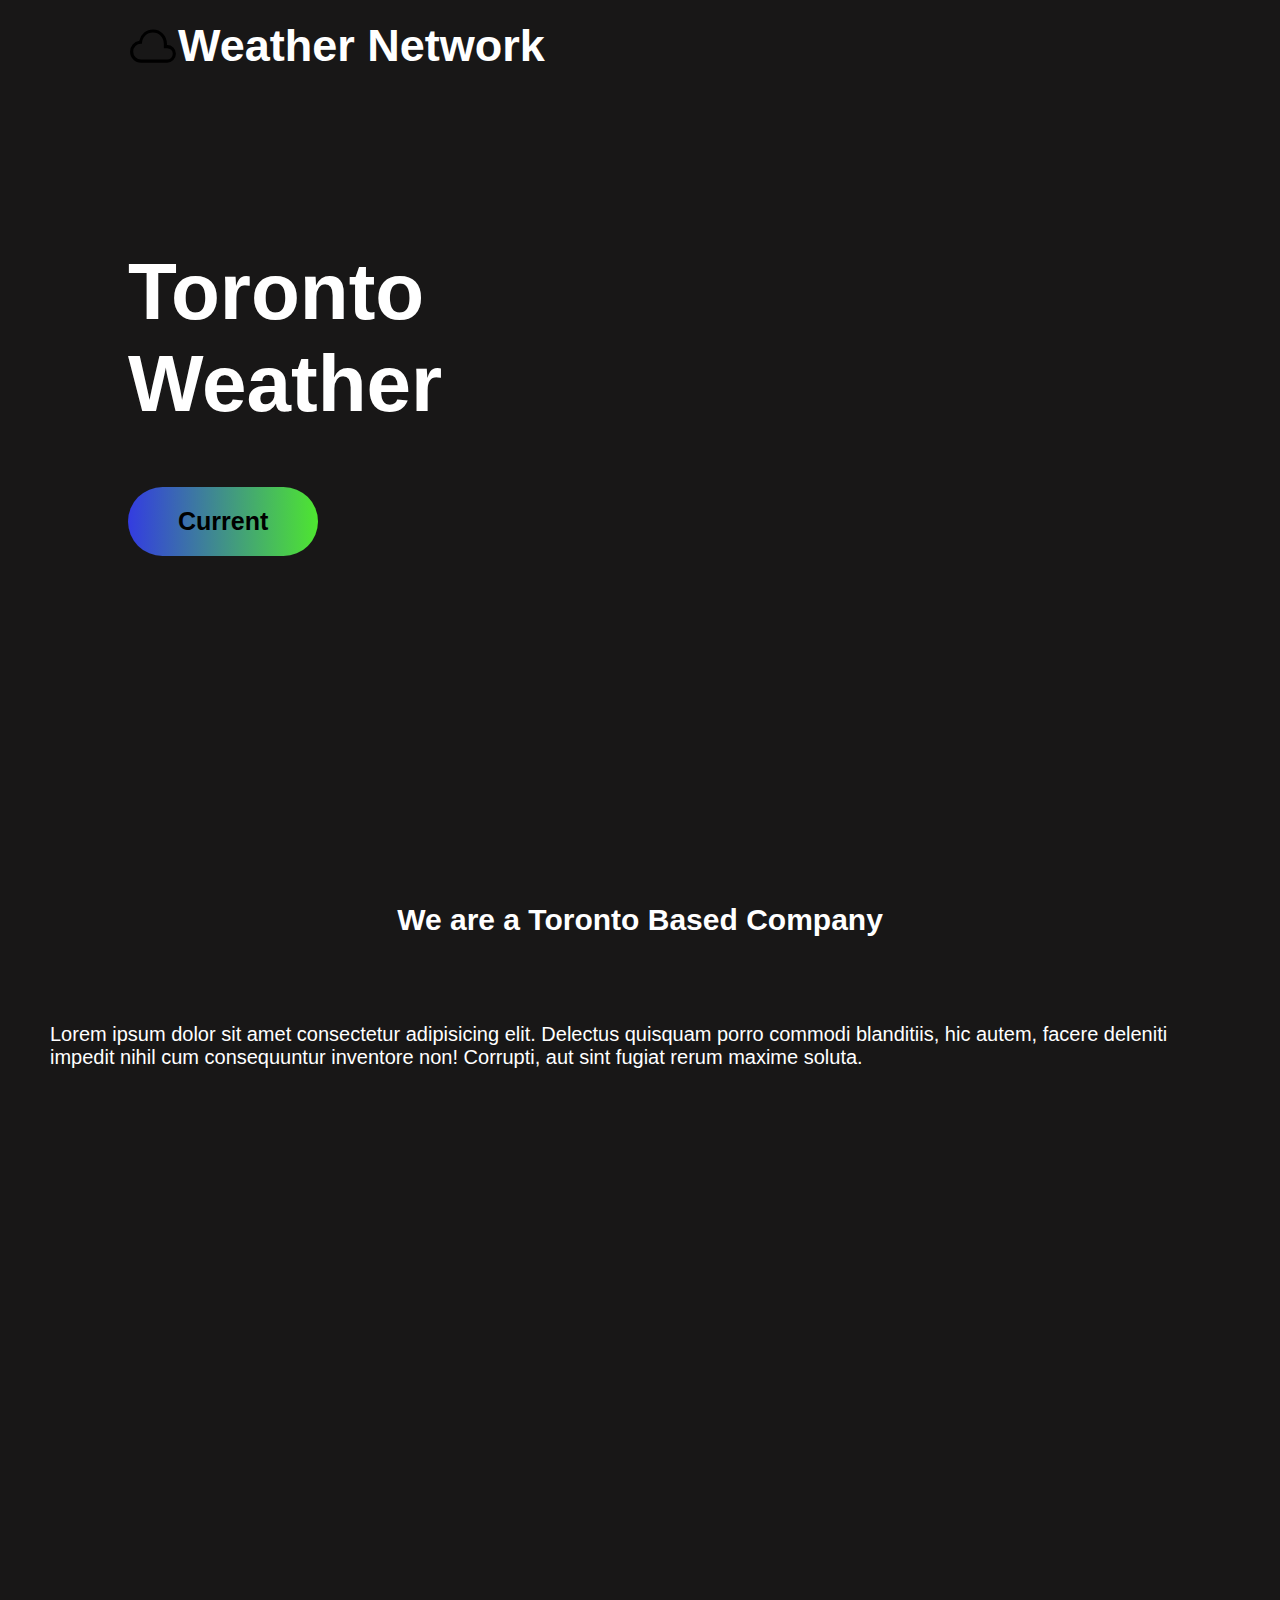
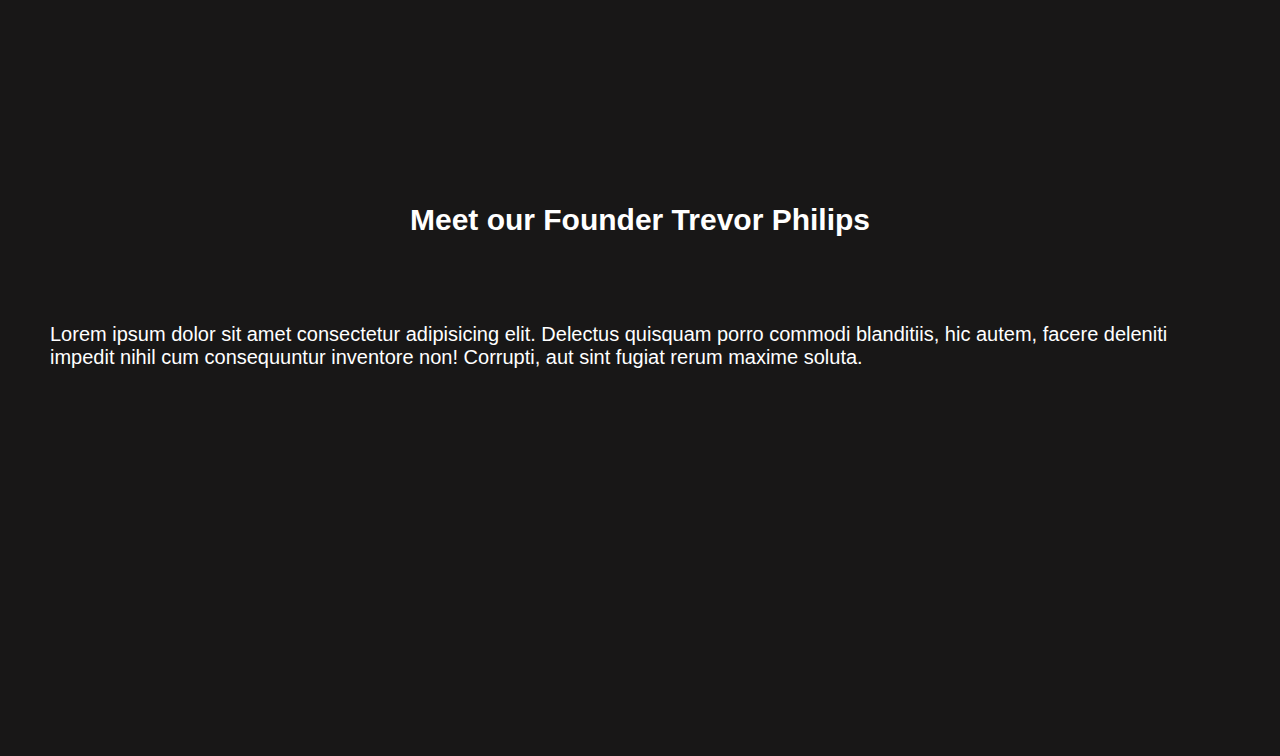
==== index.html @ eb20206c "first commit" ====
<!DOCTYPE html>
<html lang="en">
<head>
    <meta charset="UTF-8">
    <meta name="viewport" content="width=device-width, initial-scale=1.0">
    <link rel="stylesheet" href="style.css">
    <script defer src="app.js"></script>
    <title>WeatherApp</title>
</head>
<body>
    <div class="container">
        <nav>
            <div class="logo">
                <img src="cloudy_FILL0_wght400_GRAD0_opsz48.svg" width="50" height="50">
                <h2>Weather Network</h2>
            </div>
        </nav>

        <div class="content">
            <h2>Toronto<br>Weather</br></h2>
            <button>Current</button>
        </div>
        <div class="image">
            
        </div>
        <section class = "hidden">
            <h2>We are a Toronto Based Company</h2>
            <br>
            <br>
            <P id = "small">
                Lorem ipsum dolor sit amet consectetur adipisicing elit. Delectus quisquam porro commodi blanditiis, hic autem, facere deleniti impedit nihil cum consequuntur inventore non! Corrupti, aut sint fugiat rerum maxime soluta.
            </P>
        </section class = "hidden">
        <section>
            <h2>Meet our Founder Trevor Philips</h2>
            <br>
            <br>
            <P id = "small">
                Lorem ipsum dolor sit amet consectetur adipisicing elit. Delectus quisquam porro commodi blanditiis, hic autem, facere deleniti impedit nihil cum consequuntur inventore non! Corrupti, aut sint fugiat rerum maxime soluta.
            </P>
        </section>
    </div>
</body>
</html>
---- style.css ----
*{
    margin: 0;
    padding: 0;
    box-sizing: border-box;
    font-family: 'Poppins', sans-serif;
}
body{
    background-color: rgb(24, 23, 23);
}

.container{
    height: 100vh;
    width: 100%;
    font-size: 30px;
    background-color: rgb(24, 23, 23);
}
nav {
    width: 100%;
    padding: 20px 10%;
    color: white;
}

nav .logo{
    display: flex;
    align-items: center;
}
.content{
    margin-left: 10%;
    margin-top: 12%;
    color: white;
}
.content h2{
    font-size: 80px;
}
.content button{
    margin-top: 5%;
    padding: 20px 50px;
    border: none; 
    border-radius: 40px;
    font-size: 25px;
    font-weight: 600;
    background-image: linear-gradient(to right, rgb(51, 60, 225), rgb(78, 230, 48));
    cursor: pointer;
}

section{
    display: grid;
    place-items: center; 
    align-content: center;
    min-height: 100vh;
    width: 100%;
    color: white;
    font-size: 20px;
}

#small{
    padding: 40px 50px;
}
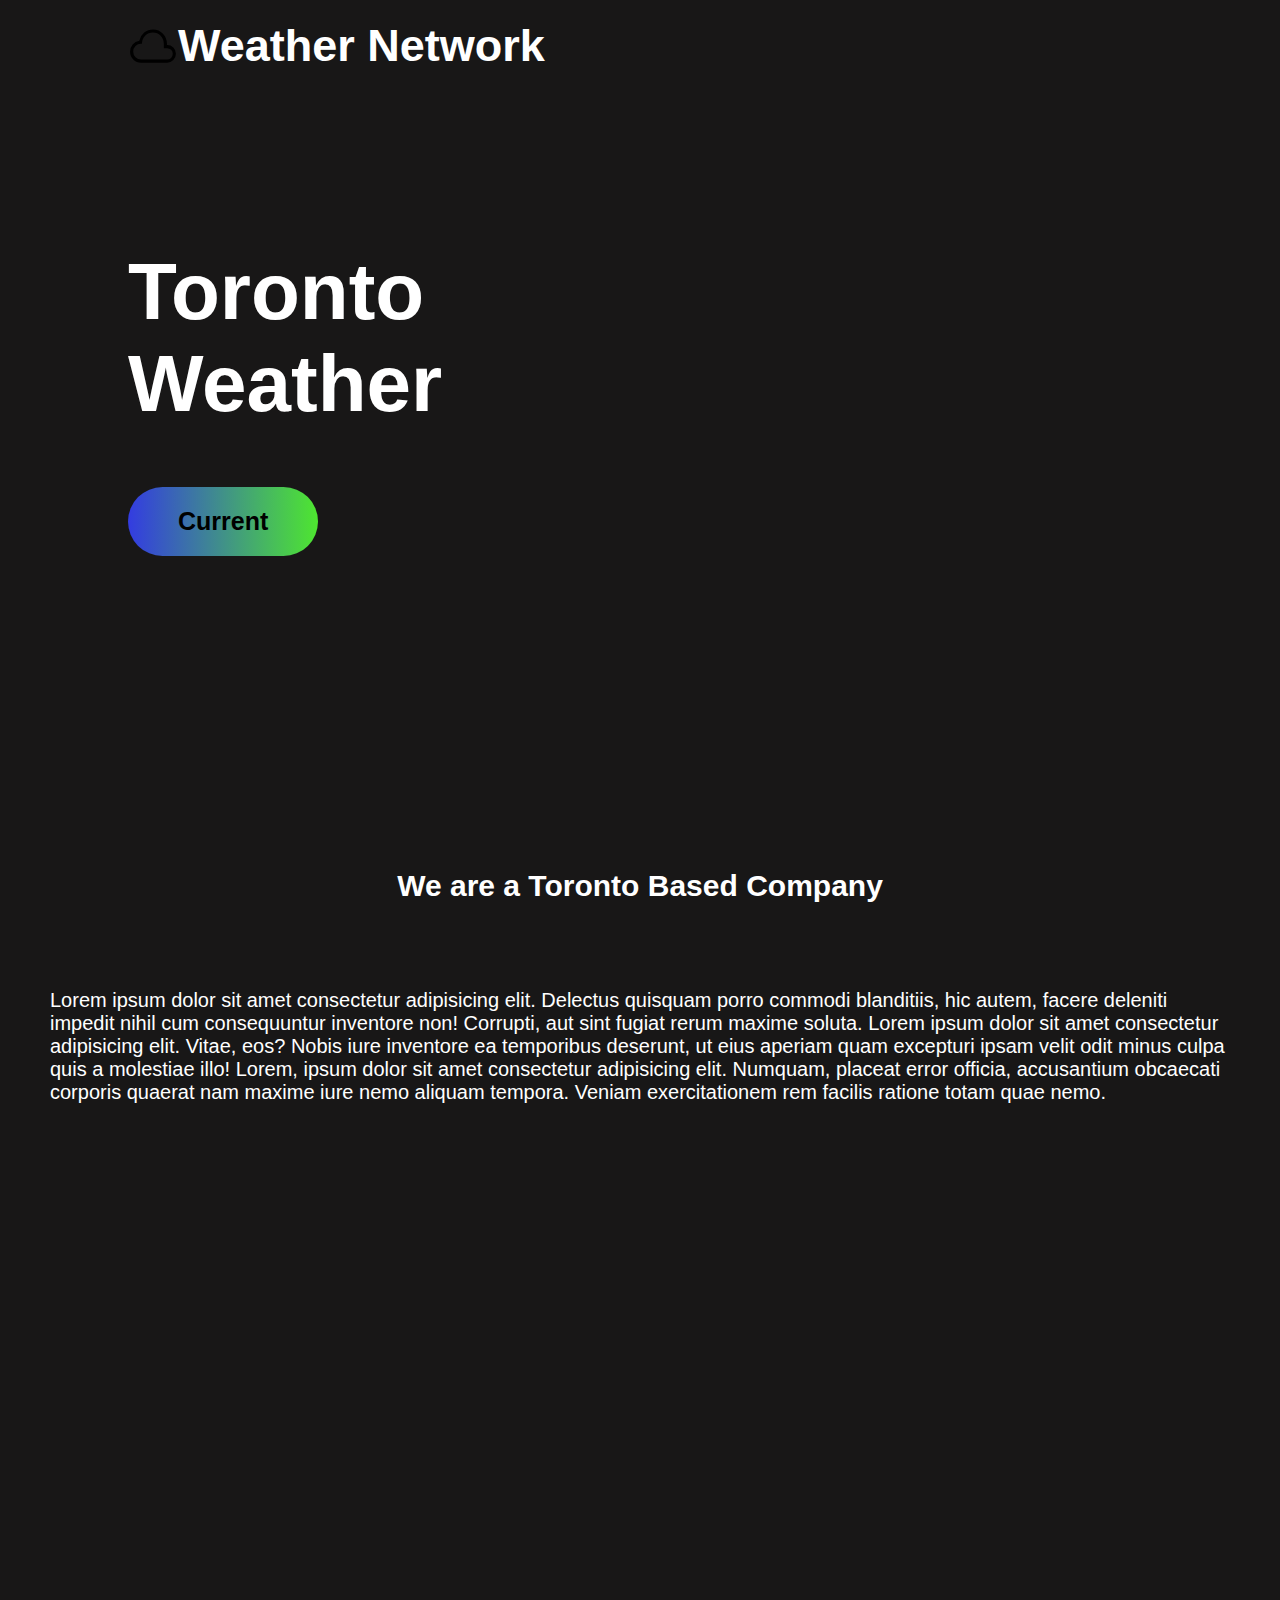
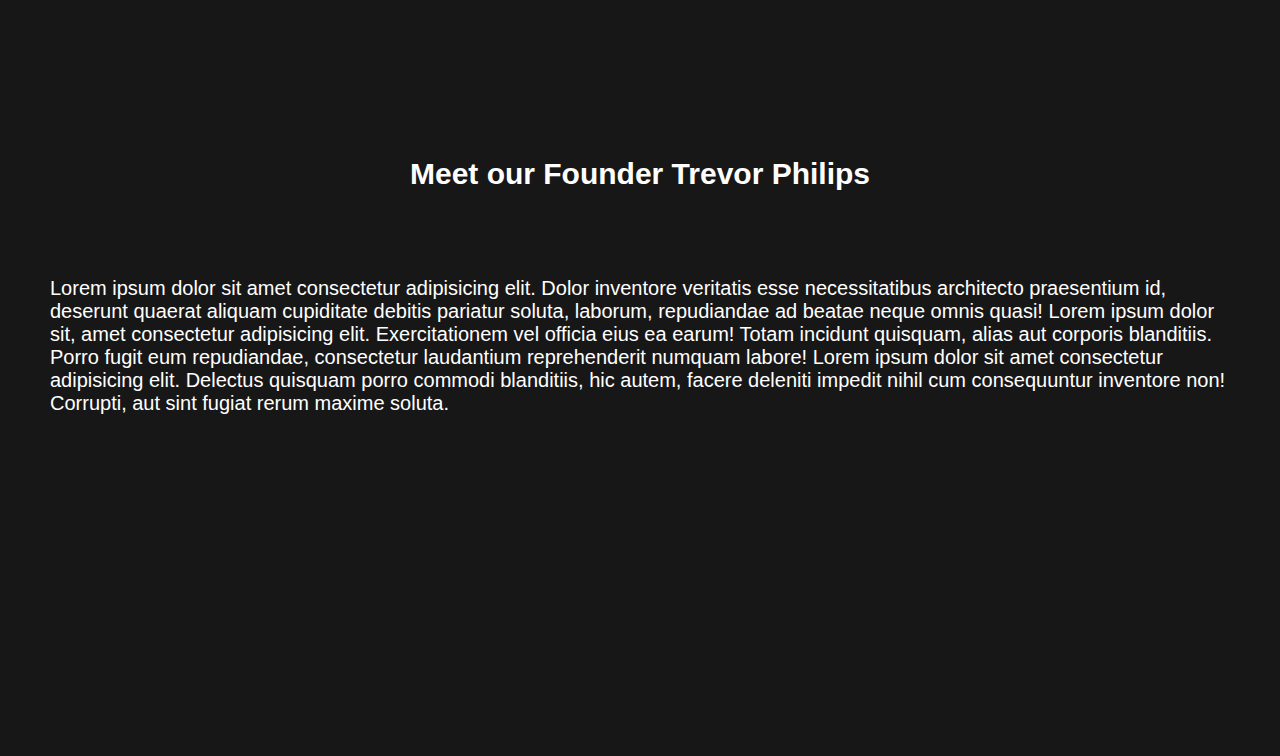
==== commit 1ac36413: "Second commit" ====
--- a/index.html
+++ b/index.html
@@ -29,6 +29,8 @@
             <br>
             <P id = "small">
                 Lorem ipsum dolor sit amet consectetur adipisicing elit. Delectus quisquam porro commodi blanditiis, hic autem, facere deleniti impedit nihil cum consequuntur inventore non! Corrupti, aut sint fugiat rerum maxime soluta.
+                Lorem ipsum dolor sit amet consectetur adipisicing elit. Vitae, eos? Nobis iure inventore ea temporibus deserunt, ut eius aperiam quam excepturi ipsam velit odit minus culpa quis a molestiae illo!
+                Lorem, ipsum dolor sit amet consectetur adipisicing elit. Numquam, placeat error officia, accusantium obcaecati corporis quaerat nam maxime iure nemo aliquam tempora. Veniam exercitationem rem facilis ratione totam quae nemo.
             </P>
         </section class = "hidden">
         <section>
@@ -36,6 +38,8 @@
             <br>
             <br>
             <P id = "small">
+                Lorem ipsum dolor sit amet consectetur adipisicing elit. Dolor inventore veritatis esse necessitatibus architecto praesentium id, deserunt quaerat aliquam cupiditate debitis pariatur soluta, laborum, repudiandae ad beatae neque omnis quasi!
+                Lorem ipsum dolor sit, amet consectetur adipisicing elit. Exercitationem vel officia eius ea earum! Totam incidunt quisquam, alias aut corporis blanditiis. Porro fugit eum repudiandae, consectetur laudantium reprehenderit numquam labore!
                 Lorem ipsum dolor sit amet consectetur adipisicing elit. Delectus quisquam porro commodi blanditiis, hic autem, facere deleniti impedit nihil cum consequuntur inventore non! Corrupti, aut sint fugiat rerum maxime soluta.
             </P>
         </section>
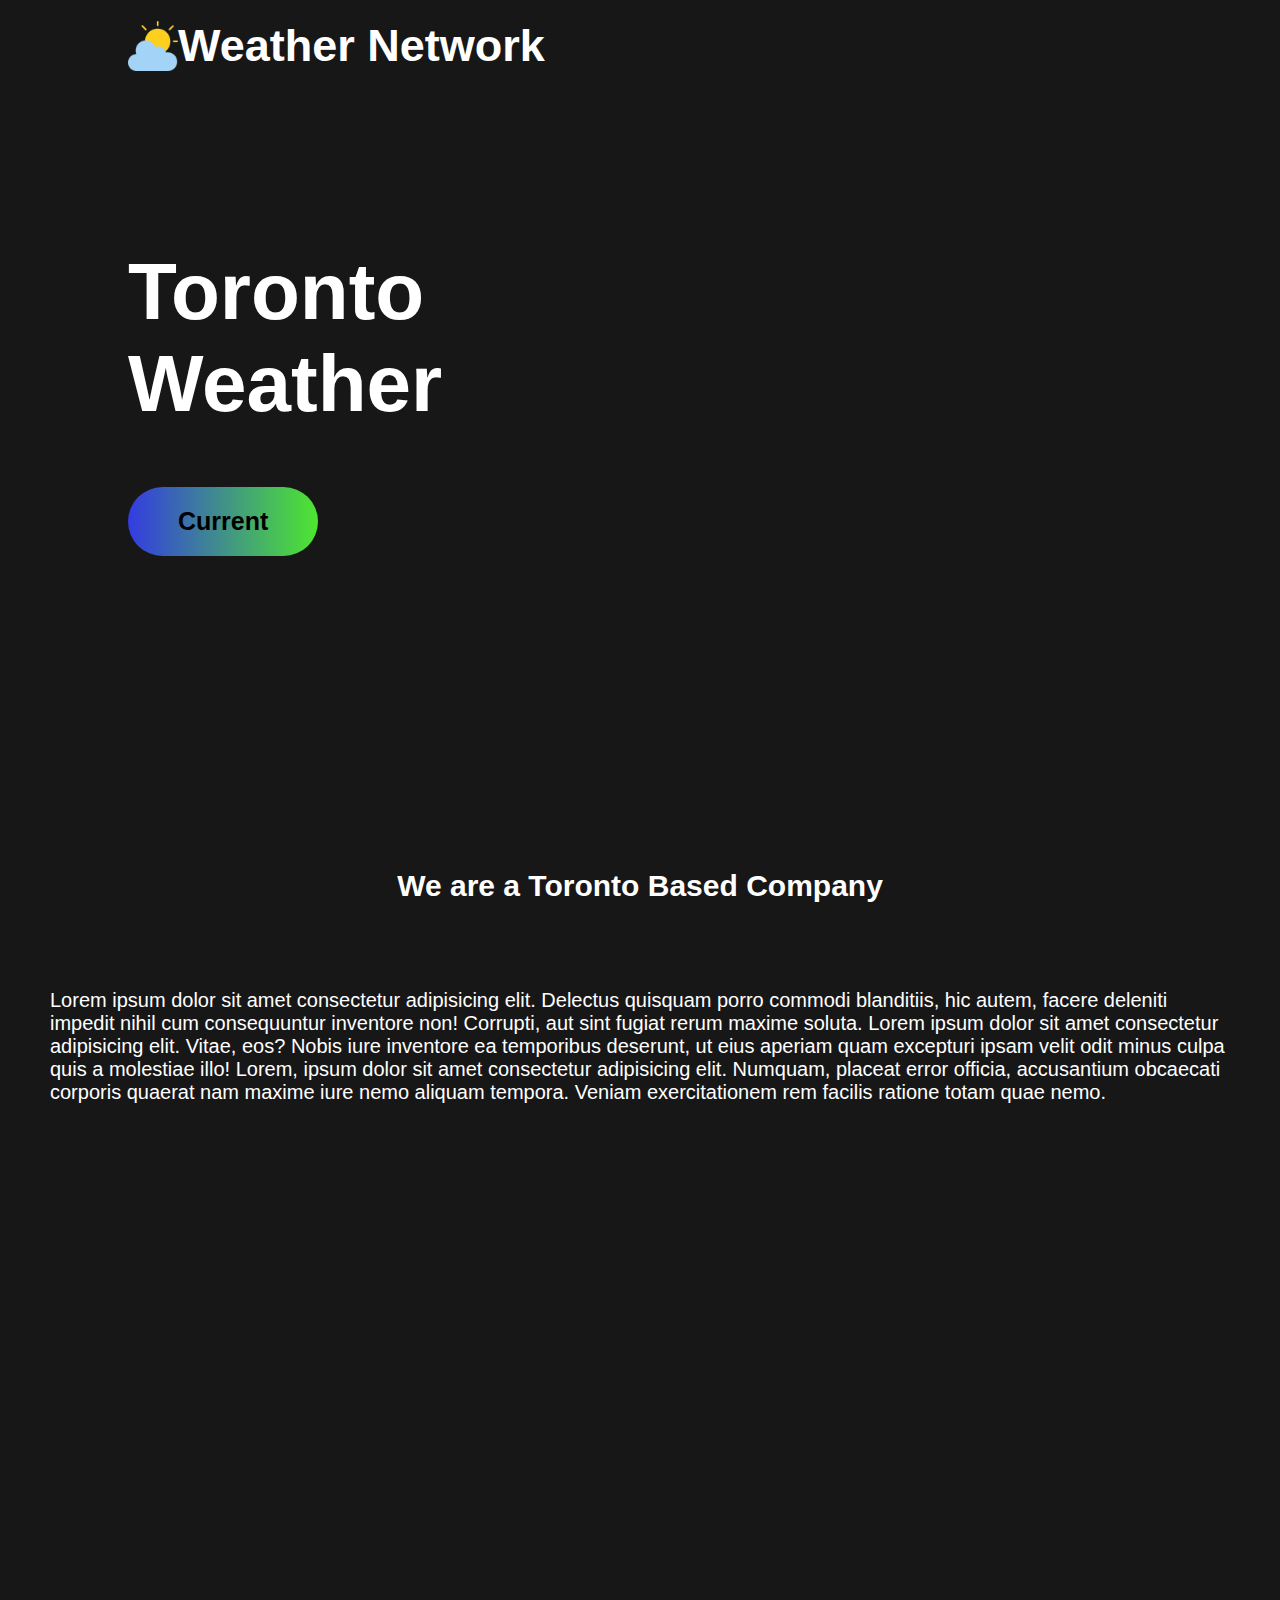
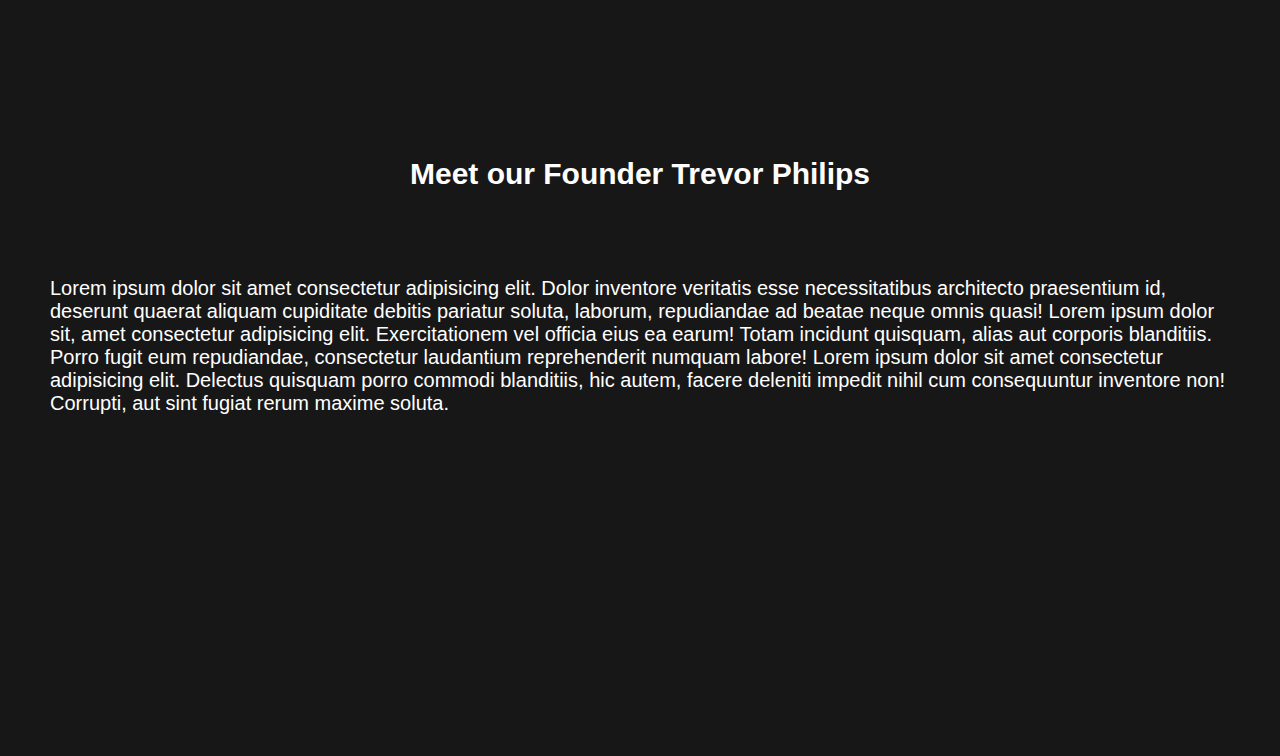
==== commit 4534b2ba: "Changed Weather Icon" ====
--- a/index.html
+++ b/index.html
@@ -11,17 +11,16 @@
     <div class="container">
         <nav>
             <div class="logo">
-                <img src="cloudy_FILL0_wght400_GRAD0_opsz48.svg" width="50" height="50">
+                <img src="cloudy.png" width="50" height="50">
                 <h2>Weather Network</h2>
             </div>
         </nav>
-
+        
         <div class="content">
             <h2>Toronto<br>Weather</br></h2>
             <button>Current</button>
         </div>
         <div class="image">
-            
         </div>
         <section class = "hidden">
             <h2>We are a Toronto Based Company</h2>
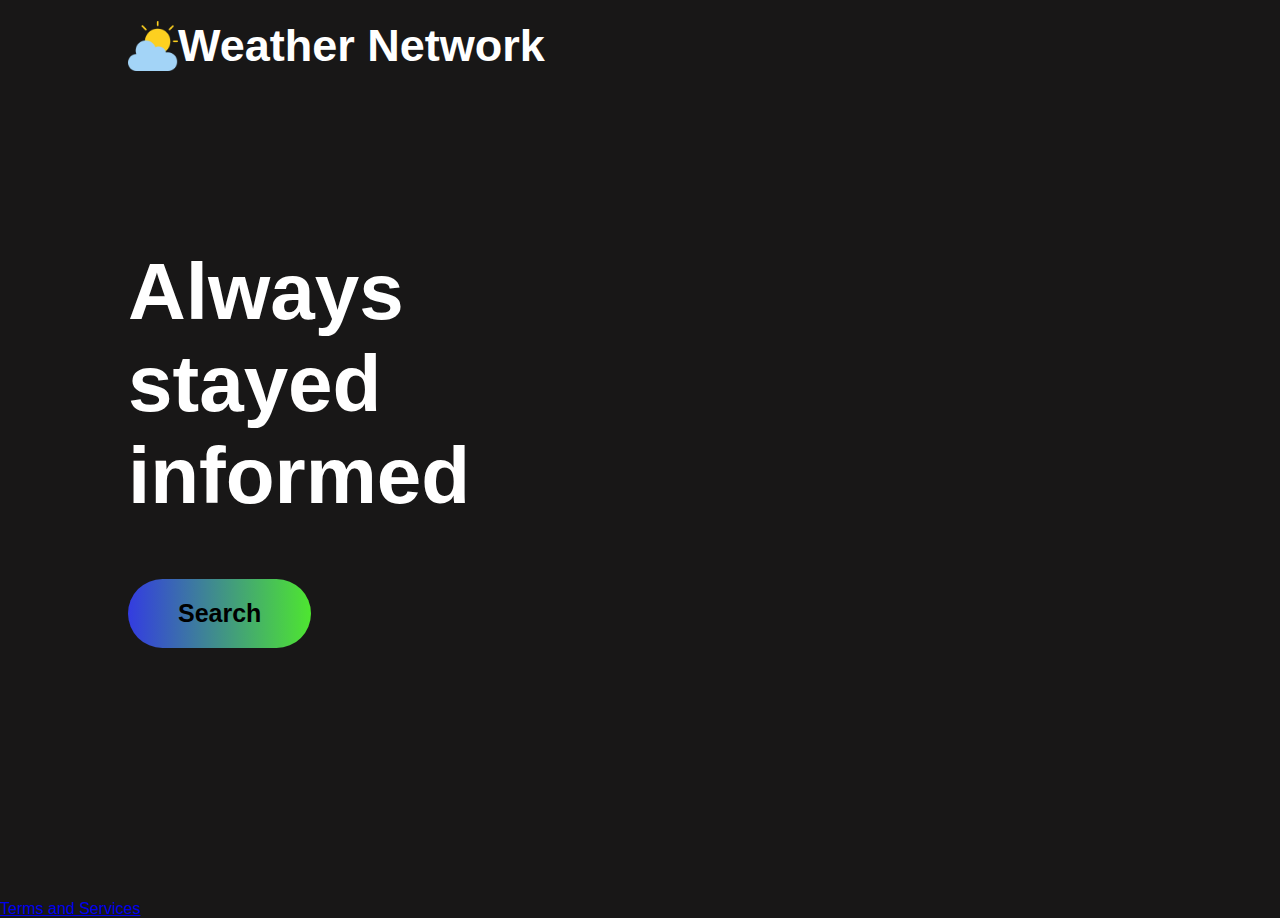
==== commit 72c791ac: "Added Terms and services." ====
--- a/index.html
+++ b/index.html
@@ -12,36 +12,18 @@
         <nav>
             <div class="logo">
                 <img src="cloudy.png" width="50" height="50">
-                <h2>Weather Network</h2>
+                <h2 id = "main-title">Weather Network</h2>
             </div>
         </nav>
-        
+
         <div class="content">
-            <h2>Toronto<br>Weather</br></h2>
-            <button>Current</button>
+            <h2>Always <br>stayed</br> informed</h2>
+            <button>Search</button>
         </div>
-        <div class="image">
-        </div>
-        <section class = "hidden">
-            <h2>We are a Toronto Based Company</h2>
-            <br>
-            <br>
-            <P id = "small">
-                Lorem ipsum dolor sit amet consectetur adipisicing elit. Delectus quisquam porro commodi blanditiis, hic autem, facere deleniti impedit nihil cum consequuntur inventore non! Corrupti, aut sint fugiat rerum maxime soluta.
-                Lorem ipsum dolor sit amet consectetur adipisicing elit. Vitae, eos? Nobis iure inventore ea temporibus deserunt, ut eius aperiam quam excepturi ipsam velit odit minus culpa quis a molestiae illo!
-                Lorem, ipsum dolor sit amet consectetur adipisicing elit. Numquam, placeat error officia, accusantium obcaecati corporis quaerat nam maxime iure nemo aliquam tempora. Veniam exercitationem rem facilis ratione totam quae nemo.
-            </P>
-        </section class = "hidden">
-        <section>
-            <h2>Meet our Founder Trevor Philips</h2>
-            <br>
-            <br>
-            <P id = "small">
-                Lorem ipsum dolor sit amet consectetur adipisicing elit. Dolor inventore veritatis esse necessitatibus architecto praesentium id, deserunt quaerat aliquam cupiditate debitis pariatur soluta, laborum, repudiandae ad beatae neque omnis quasi!
-                Lorem ipsum dolor sit, amet consectetur adipisicing elit. Exercitationem vel officia eius ea earum! Totam incidunt quisquam, alias aut corporis blanditiis. Porro fugit eum repudiandae, consectetur laudantium reprehenderit numquam labore!
-                Lorem ipsum dolor sit amet consectetur adipisicing elit. Delectus quisquam porro commodi blanditiis, hic autem, facere deleniti impedit nihil cum consequuntur inventore non! Corrupti, aut sint fugiat rerum maxime soluta.
-            </P>
-        </section>
     </div>
+    <footer class="footer">
+        <a href="terms.html">Terms and Services</a>
+    </footer>
+    <script src ="app.js"></script>
 </body>
 </html>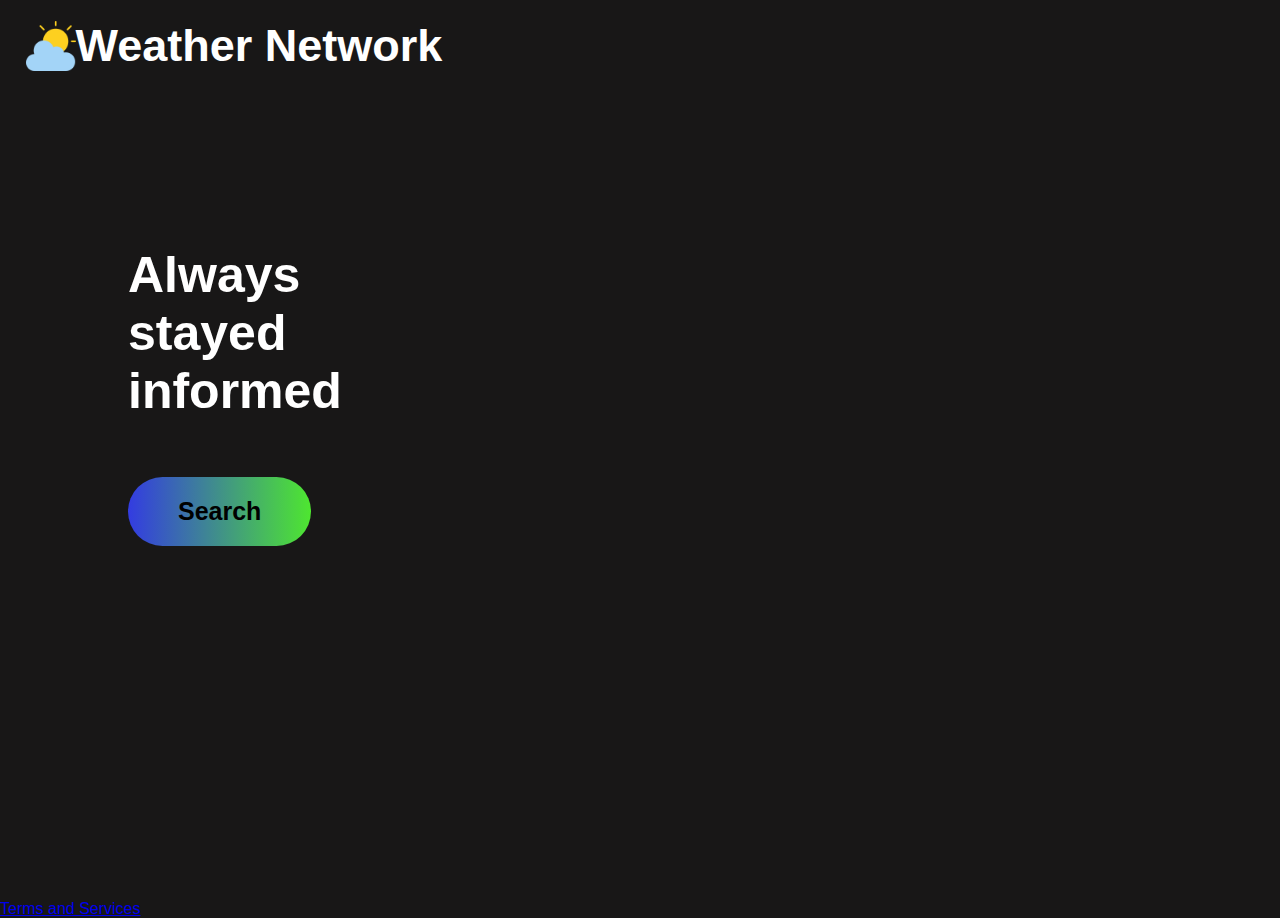
==== commit 16d1f1ec: "Added functionality to search button" ====
--- a/index.html
+++ b/index.html
@@ -4,7 +4,6 @@
     <meta charset="UTF-8">
     <meta name="viewport" content="width=device-width, initial-scale=1.0">
     <link rel="stylesheet" href="style.css">
-    <script defer src="app.js"></script>
     <title>WeatherApp</title>
 </head>
 <body>
@@ -17,6 +16,7 @@
         </nav>
 
         <div class="content">
+            <img class="hidden" src="weather_dribbble_size.gif.gif" width="200" height="200">
             <h2>Always <br>stayed</br> informed</h2>
             <button>Search</button>
         </div>
--- a/style.css
+++ b/style.css
@@ -16,7 +16,7 @@
 }
 nav {
     width: 100%;
-    padding: 20px 10%;
+    padding: 20px 2%;
     color: white;
 }
 
@@ -24,13 +24,14 @@
     display: flex;
     align-items: center;
 }
+
 .content{
     margin-left: 10%;
     margin-top: 12%;
     color: white;
 }
 .content h2{
-    font-size: 80px;
+    font-size: 50px;
 }
 .content button{
     margin-top: 5%;
@@ -57,3 +58,17 @@
     padding: 40px 50px;
 }
 
+.hidden{
+    display: none;
+    float:right;
+    margin-right: 400px;
+}
+
+.revealBtn{
+    display:initial;
+    float:right;
+    margin-right: 400px;
+}
+
+
+
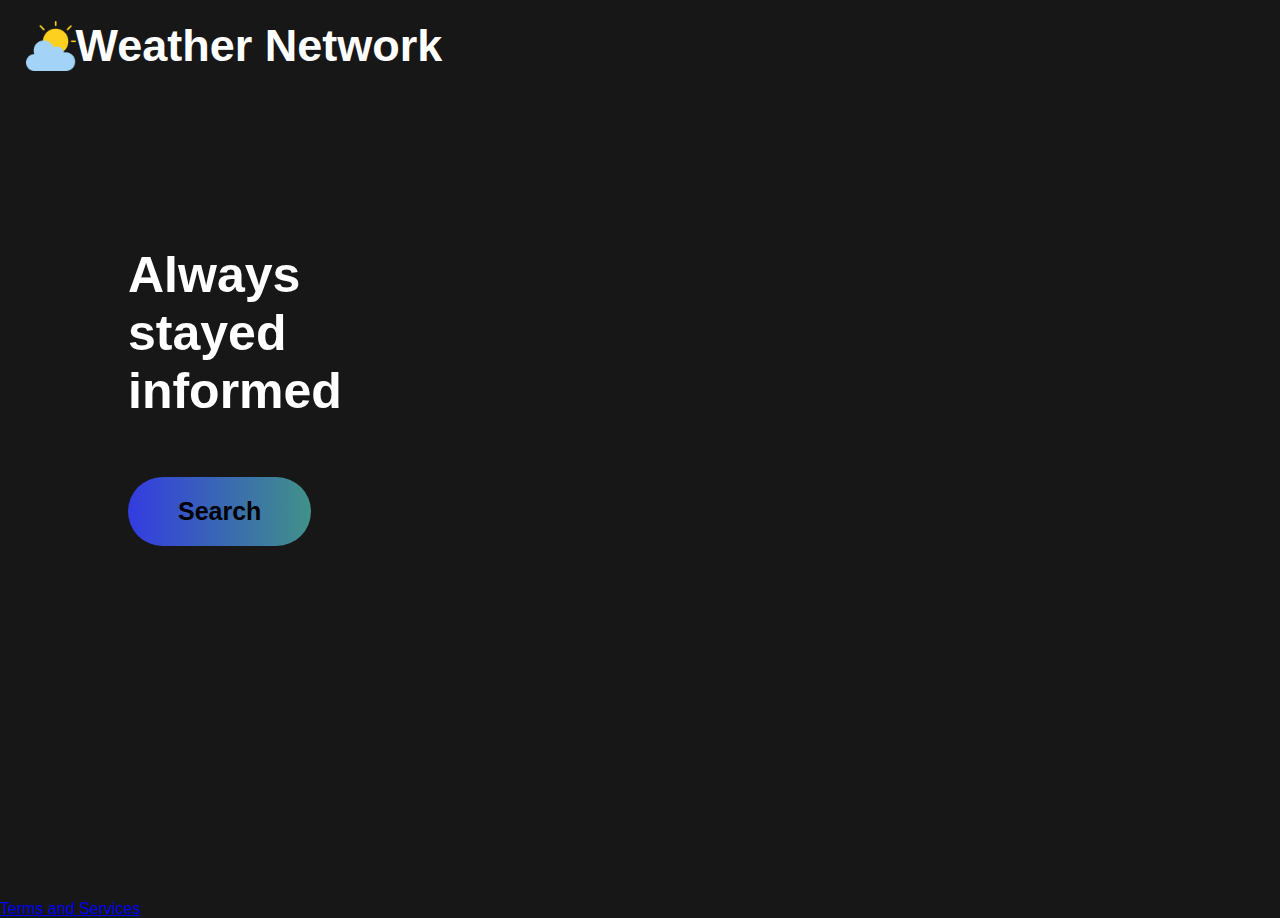
==== commit 9a450096: "Gradient Button Animation" ====
--- a/index.html
+++ b/index.html
@@ -18,7 +18,7 @@
         <div class="content">
             <img class="hidden" src="weather_dribbble_size.gif.gif" width="200" height="200">
             <h2>Always <br>stayed</br> informed</h2>
-            <button>Search</button>
+            <button class="searchButton">Search</button>
         </div>
     </div>
     <footer class="footer">
--- a/style.css
+++ b/style.css
@@ -30,10 +30,12 @@
     margin-top: 12%;
     color: white;
 }
+
 .content h2{
     font-size: 50px;
 }
-.content button{
+
+.searchButton{
     margin-top: 5%;
     padding: 20px 50px;
     border: none; 
@@ -43,6 +45,26 @@
     background-image: linear-gradient(to right, rgb(51, 60, 225), rgb(78, 230, 48));
     cursor: pointer;
 }
+
+.searchButton {
+    margin-right: 400px;
+    background-image: linear-gradient(to right, rgb(51, 60, 225), rgb(78, 230, 48));
+    background-size: 200% auto; /* The double size to animate both colors */
+}
+
+.searchButton:hover {
+    animation: animatedGradient 3s infinite alternate; /* Adjust the duration as you like */
+}
+
+@keyframes animatedGradient {
+    0% {
+        background-position: 0% 0%;
+    }
+    100% {
+        background-position: 100% 0%;
+    }
+}
+
 
 section{
     display: grid;
@@ -72,3 +94,4 @@
 
 
 
+
